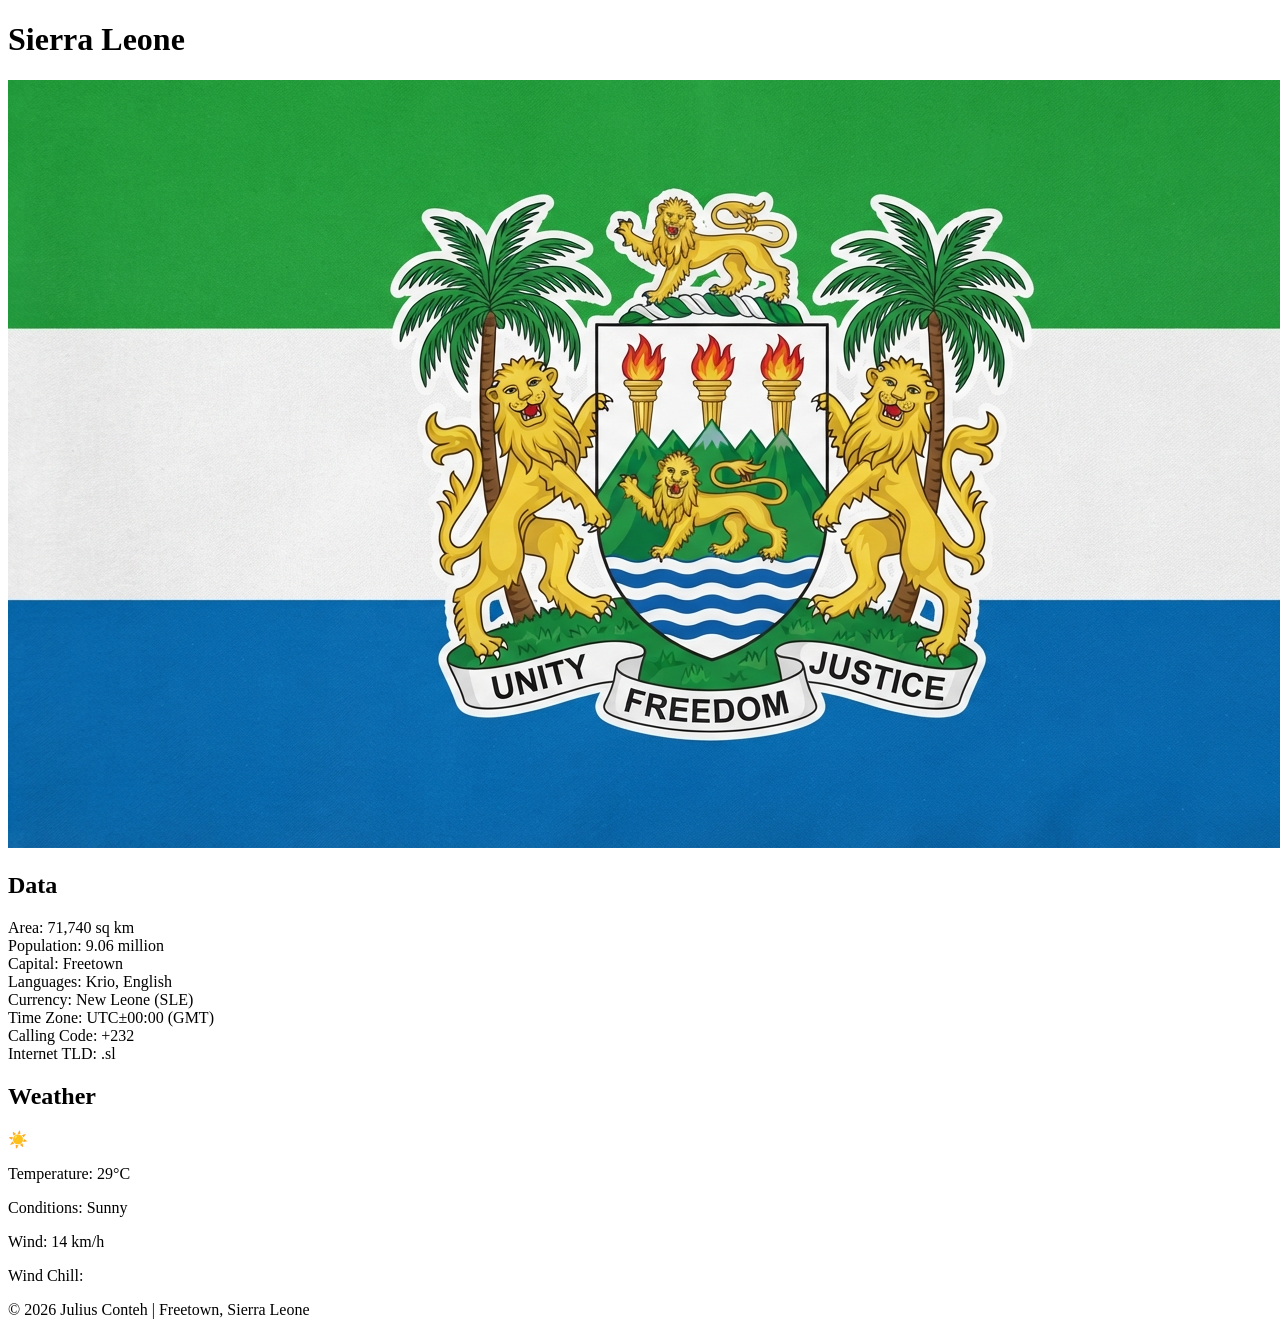
==== place.html @ 127df5e0 "change class hero section to div" ====
<!DOCTYPE html>
<html lang="en">

<head>
    <meta charset="UTF-8">
    <meta name="viewport" content="width=device-width, initial-scale=1.0">

    <title>Sierra Leone</title>

    <link rel="stylesheet" href="styles.css">
    <script src="script.js" defer></script>
</head>

<body>

    <div class="page">

        <!-- HEADER -->
        <header>
            <h1>Sierra Leone</h1>
        </header>

        <!-- MAIN CONTENT -->
        <main>

            <!-- HERO IMAGE -->
            <section class="hero">
                <img src="images/sierraleone.webp" alt="Landscape of Sierra Leone">
            </section>

            <!-- DATA -->
            <section class="data-card">
                <h2>Data</h2>

                <div class="info-row">
                    <span class="label">Area:</span>
                    <span>71,740 sq km</span>
                </div>

                <div class="info-row">
                    <span class="label">Population:</span>
                    <span>9.06 million</span>
                </div>

                <div class="info-row">
                    <span class="label">Capital:</span>
                    <span>Freetown</span>
                </div>

                <div class="info-row">
                    <span class="label">Languages:</span>
                    <span>Krio, English</span>
                </div>

                <div class="info-row">
                    <span class="label">Currency:</span>
                    <span>New Leone (SLE)</span>
                </div>

                <div class="info-row">
                    <span class="label">Time Zone:</span>
                    <span>UTC±00:00 (GMT)</span>
                </div>

                <div class="info-row">
                    <span class="label">Calling Code:</span>
                    <span>+232</span>
                </div>

                <div class="info-row">
                    <span class="label">Internet TLD:</span>
                    <span>.sl</span>
                </div>
            </section>

            <!-- WEATHER -->
            <section class="weather-card">
                <h2>Weather</h2>

                <div class="weather-icon" aria-label="Sunny weather">
                    ☀️
                </div>

                <div class="weather-info">
                    <p>
                        <span class="label">Temperature:</span>
                        <span>29°C</span>
                    </p>

                    <p>
                        <span class="label">Conditions:</span>
                        <span>Sunny</span>
                    </p>

                    <p>
                        <span class="label">Wind:</span>
                        <span>14 km/h</span>
                    </p>

                    <p>
                        <span class="label">Wind Chill:</span>
                        <span id="windChill"></span>
                    </p>
                </div>
            </section>

        </main>

        <!-- FOOTER -->
        <footer>
            <p>
                &copy; 2026 Julius Conteh | Freetown, Sierra Leone
            </p>

            <p id="lastModified"></p>
        </footer>

    </div>

</body>

</html>
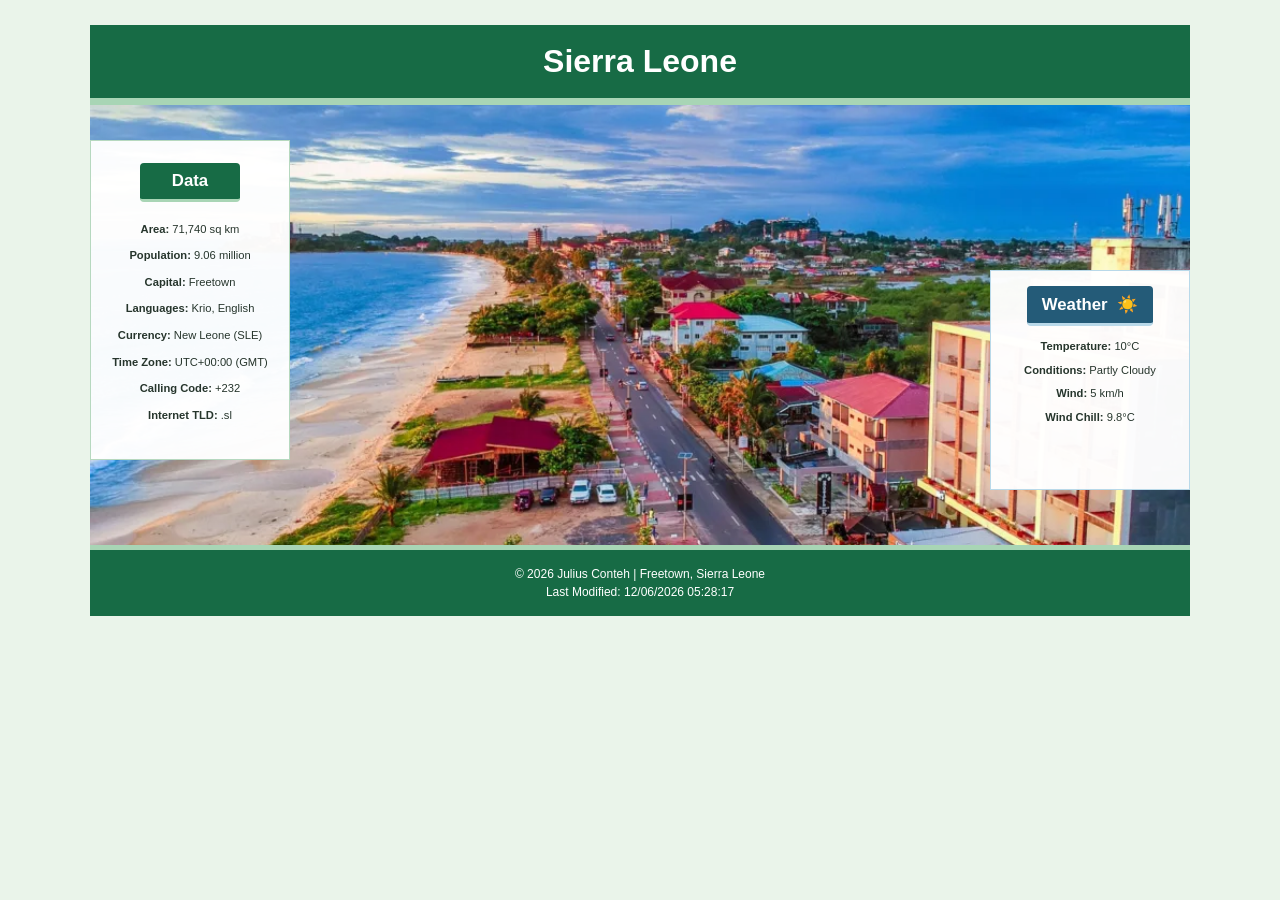
==== commit b223a0d7: "changed place.html directory" ====
--- a/place.html
+++ b/place.html
@@ -6,6 +6,11 @@
     <meta name="viewport" content="width=device-width, initial-scale=1.0">
 
     <title>Sierra Leone</title>
+
+    <meta name="description"
+        content="Discover Sierra Leone, including its geographical information, population, capital city and weather conditions.">
+
+    <meta name="author" content="Julius Conteh">
 
     <link rel="stylesheet" href="styles.css">
     <script src="script.js" defer></script>
@@ -24,12 +29,22 @@
         <main>
 
             <!-- HERO IMAGE -->
-            <section class="hero">
-                <img src="images/sierraleone.webp" alt="Landscape of Sierra Leone">
-            </section>
+            <div class="hero">
 
-            <!-- DATA -->
+                <picture>
+                    <source media="(min-width: 1000px)" srcset="images/sierraleone-large.webp" type="image/webp">
+
+                    <source media="(min-width: 500px)" srcset="images/sierraleone-medium.webp" type="image/webp">
+
+                    <img src="images/sierraleone-small.webp" alt="Sierra Leone national flag and coat of arms"
+                        width="800" height="600">
+                </picture>
+
+            </div>
+
+            <!-- DATA SECTION -->
             <section class="data-card">
+
                 <h2>Data</h2>
 
                 <div class="info-row">
@@ -59,7 +74,7 @@
 
                 <div class="info-row">
                     <span class="label">Time Zone:</span>
-                    <span>UTC±00:00 (GMT)</span>
+                    <span>UTC+00:00 (GMT)</span>
                 </div>
 
                 <div class="info-row">
@@ -71,48 +86,72 @@
                     <span class="label">Internet TLD:</span>
                     <span>.sl</span>
                 </div>
+
             </section>
 
-            <!-- WEATHER -->
+            <!-- WEATHER SECTION -->
             <section class="weather-card">
+
                 <h2>Weather</h2>
 
-                <div class="weather-icon" aria-label="Sunny weather">
-                    ☀️
+                <!-- SVG WEATHER ICON: MOBILE VIEW -->
+                <div class="weather-icon">
+
+                    <svg class="weather-svg" xmlns="http://www.w3.org/2000/svg" viewBox="0 0 64 64" role="img"
+                        aria-label="Partly cloudy weather">
+
+                        <!-- Sun -->
+                        <circle cx="23" cy="22" r="11" fill="#F4B942" />
+
+                        <!-- Cloud -->
+                        <path d="M20 45h29a10 10 0 0 0 0-20
+                            14 14 0 0 0-27-3
+                            12 12 0 0 0-2 23z" fill="#72A9C8" />
+
+                    </svg>
+
                 </div>
 
+                <!-- WEATHER INFORMATION -->
                 <div class="weather-info">
+
                     <p>
                         <span class="label">Temperature:</span>
-                        <span>29°C</span>
+                        <span>10°C</span>
                     </p>
 
                     <p>
                         <span class="label">Conditions:</span>
-                        <span>Sunny</span>
+                        <span>Partly Cloudy</span>
                     </p>
 
                     <p>
                         <span class="label">Wind:</span>
-                        <span>14 km/h</span>
+                        <span>5 km/h</span>
                     </p>
 
                     <p>
                         <span class="label">Wind Chill:</span>
-                        <span id="windChill"></span>
+                        <span id="windChill">Calculating...</span>
                     </p>
+
                 </div>
+
             </section>
 
         </main>
 
         <!-- FOOTER -->
         <footer>
+
             <p>
                 &copy; 2026 Julius Conteh | Freetown, Sierra Leone
             </p>
 
-            <p id="lastModified"></p>
+            <p id="lastModified">
+                Last Modified: Loading...
+            </p>
+
         </footer>
 
     </div>
--- a/styles.css
+++ b/styles.css
@@ -0,0 +1,328 @@
+/* ROOT VARIABLES */
+:root {
+    --primary-color: #176B45;
+    --secondary-color: #A8D5B5;
+    --background-color: #EAF4EA;
+    --text-color: #26352C;
+    --weather-color: #245B78;
+    --weather-border: #B9D9E9;
+    --white-color: #FFFFFF;
+}
+
+/* =====================================================
+   1. GENERAL PAGE STYLING
+===================================================== */
+
+* {
+    margin: 0;
+    padding: 0;
+    box-sizing: border-box;
+}
+
+body {
+    font-family: Arial, Helvetica, sans-serif;
+    background-color: #EAF4EA;
+    color: #26352C;
+}
+
+.page {
+    width: 100%;
+    max-width: 1100px;
+    margin: 0 auto;
+    background-color: white;
+}
+
+/* =====================================================
+   2. HEADER
+===================================================== */
+
+header {
+    background-color: #176B45;
+    color: white;
+    text-align: center;
+    padding: 18px 10px;
+    border-bottom: 7px solid #A8D5B5;
+}
+
+header h1 {
+    font-size: 2rem;
+    font-weight: bold;
+}
+
+/* =====================================================
+   3. MAIN CONTENT
+===================================================== */
+
+main {
+    display: flex;
+    flex-direction: column;
+}
+
+/* =====================================================
+   4. HERO IMAGE
+===================================================== */
+
+.hero {
+    width: 100%;
+    background-color: white;
+}
+
+.hero picture {
+    display: block;
+    width: 100%;
+}
+
+.hero img {
+    display: block;
+    width: 100%;
+    height: auto;
+}
+
+/* =====================================================
+   5. DATA SECTION
+===================================================== */
+
+.data-card {
+    background-color: white;
+    padding: 20px 20px 25px;
+    border-bottom: 1px solid #B6D8BF;
+}
+
+.data-card h2 {
+    text-align: center;
+    font-size: 1.25rem;
+    font-weight: bold;
+    color: #26352C;
+    margin-bottom: 20px;
+}
+
+.info-row {
+    display: flex;
+    justify-content: center;
+    align-items: baseline;
+    gap: 8px;
+    margin-bottom: 9px;
+    font-size: 0.85rem;
+    line-height: 1.3;
+}
+
+.info-row .label {
+    font-weight: bold;
+    text-align: right;
+}
+
+/* =====================================================
+   6. WEATHER SECTION
+===================================================== */
+
+.weather-card {
+    background-color: white;
+    padding: 20px 20px 25px;
+    text-align: center;
+    border-bottom: 1px solid #B9D9E9;
+}
+
+.weather-card h2 {
+    font-size: 1.25rem;
+    font-weight: bold;
+    color: #26352C;
+    margin-bottom: 18px;
+}
+
+.weather-icon {
+    font-size: 3rem;
+    line-height: 1;
+    margin-bottom: 18px;
+}
+
+.weather-svg {
+    display: block;
+    width: 55px;
+    height: 55px;
+    margin: 0 auto;
+}
+
+.weather-info {
+    font-size: 0.85rem;
+}
+
+.weather-info p {
+    display: flex;
+    justify-content: center;
+    gap: 8px;
+    margin-bottom: 9px;
+    line-height: 1.3;
+}
+
+.weather-info .label {
+    font-weight: bold;
+}
+
+/* =====================================================
+   7. FOOTER
+===================================================== */
+
+footer {
+    background-color: #176B45;
+    color: white;
+    text-align: center;
+    padding: 13px 10px;
+    font-size: 0.75rem;
+    border-top: 5px solid #A8D5B5;
+}
+
+footer p {
+    margin: 4px 0;
+}
+
+/* =====================================================
+   8. TABLET AND DESKTOP LAYOUT
+===================================================== */
+
+@media (min-width: 768px) {
+
+    body {
+        padding: 25px 0;
+    }
+
+    .page {
+        width: 90%;
+        max-width: 1100px;
+    }
+
+    main {
+        display: grid;
+        grid-template-columns: 200px minmax(0, 1fr) 200px;
+        align-items: stretch;
+        position: relative;
+    }
+
+    /* ---------------------------------------------
+       HERO IMAGE
+    --------------------------------------------- */
+
+    .hero {
+        grid-column: 1 / 4;
+        grid-row: 1;
+        width: 100%;
+        height: 440px;
+        z-index: 0;
+    }
+
+    .hero picture {
+        width: 100%;
+        height: 100%;
+    }
+
+    .hero img {
+        width: 100%;
+        height: 100%;
+        object-fit: cover;
+    }
+
+    /* ---------------------------------------------
+       DATA PANEL - LEFT SIDE
+    --------------------------------------------- */
+
+    .data-card {
+        grid-column: 1;
+        grid-row: 1;
+        align-self: center;
+        transform: translateY(-25px);
+        z-index: 1;
+
+        background-color: rgba(255, 255, 255, 0.97);
+        border: 1px solid #B6D8BF;
+
+        padding: 22px 10px 25px;
+        min-height: 300px;
+    }
+
+    .data-card h2 {
+        font-size: 1.05rem;
+        color: white;
+        background-color: #176B45;
+        padding: 8px 15px;
+        border-radius: 4px;
+        width: fit-content;
+        min-width: 100px;
+        margin: 0 auto 20px;
+        border-bottom: 3px solid #A8D5B5;
+        text-align: center;
+    }
+
+    .info-row {
+        display: block;
+        text-align: center;
+        font-size: 0.7rem;
+        margin-bottom: 12px;
+    }
+
+    /* ---------------------------------------------
+       WEATHER PANEL - RIGHT SIDE
+    --------------------------------------------- */
+
+    .weather-card {
+        grid-column: 3;
+        grid-row: 1;
+        align-self: center;
+        transform: translateY(55px);
+        z-index: 1;
+
+        background-color: rgba(255, 255, 255, 0.97);
+        border: 1px solid #B9D9E9;
+
+        padding: 15px 10px 18px;
+        min-height: 220px;
+    }
+
+    .weather-card h2 {
+        font-size: 1.05rem;
+        color: white;
+        background-color: #245B78;
+        padding: 8px 15px;
+        border-radius: 4px;
+        width: fit-content;
+        min-width: 100px;
+        margin: 0 auto 13px;
+        border-bottom: 3px solid #B9D9E9;
+        text-align: center;
+    }
+
+    /* Desktop-only emoticon */
+
+    .weather-card h2::after {
+        content: " ☀️";
+        margin-left: 5px;
+    }
+
+    /* Hide mobile SVG in desktop view */
+
+    .weather-icon {
+        display: none;
+    }
+
+    .weather-info {
+        font-size: 0.7rem;
+    }
+
+    .weather-info p {
+        display: block;
+        margin-bottom: 9px;
+    }
+}
+
+/* =====================================================
+   9. LARGE DESKTOP SCREENS
+===================================================== */
+
+@media (min-width: 1100px) {
+
+    .page {
+        max-width: 1100px;
+    }
+
+    main {
+        grid-template-columns: 200px minmax(0, 1fr) 200px;
+    }
+}
